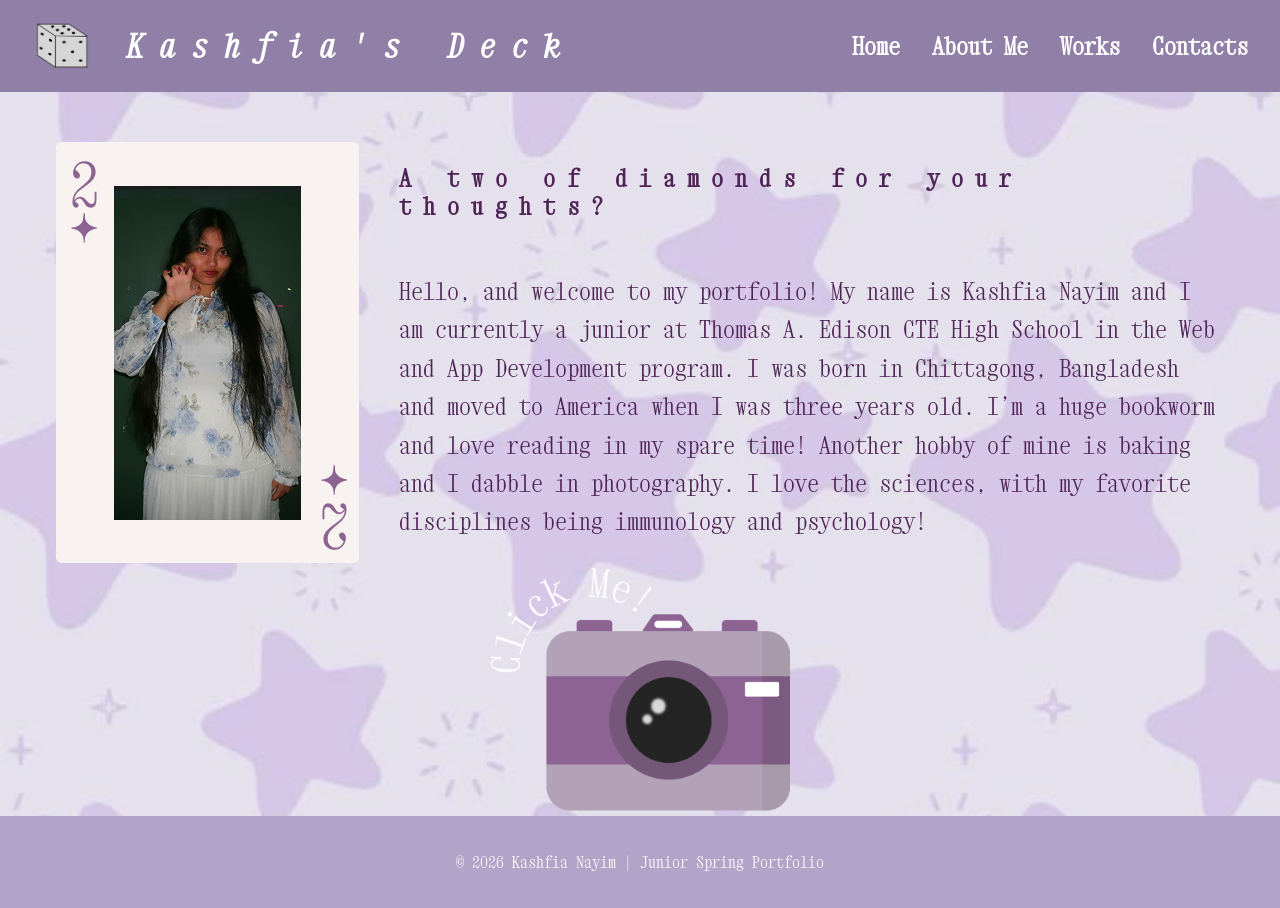
==== aboutme.html @ f5d9b5e0 "abt me + camera" ====
<!DOCTYPE html>
<html lang="en">
<head>
    <meta charset="UTF-8">
    <meta name="viewport" content="width=device-width, initial-scale=1.0">
    <title>Kashfia's Deck</title>

    <!-- Main stylesheet -->
  <link rel="stylesheet" href="style.css" />
  <link href='https://fonts.googleapis.com/css?family=Xanh Mono' rel='stylesheet'>

  <!-- Optional favicon (put your icon file in the same folder) -->
  <link rel="icon" type="image/png" href="Favicon.png">
  
</head>
<body>
    
    <!-- NAVBAR -->
  <header>
    <nav class="navbar">
      <div class="navbar-left">
        <!-- Replace logo.png with your own image file -->
        <img src="Favicon.png" alt="Logo" />
        <i><h1 class ="deck">Kashfia's Deck</h1></i>
      </div>

      <ul class="navbar-right">
        <li class="navfont"><a href="index.html">Home</a></li>
        <li class="navfont"><a href="aboutme.html">About Me</a></li>
        <li class="navfont"><a href="works.html">Works</a></li>
        <li class="navfont"><a href="contacts.html">Contacts</a></li>
      </ul>
    </nav>
  </header>

      <!-- Bio -->
    <main class="home-card">
    <div class="abtme">
        <img class="kashpic" src="Kashmoney.png" alt="Kashmoney">
        <div class="abtme-text">
            <p class="text">
            A two of diamonds for your thoughts? <br><br></p>
            <p class="abtmetext">Hello, and welcome to my portfolio! My name is Kashfia Nayim and I am currently a junior at Thomas A. Edison CTE High School in the Web and App Development program. I was born in Chittagong, Bangladesh and moved to America when I was three years old. I’m a huge bookworm and love reading in my spare time! Another hobby of mine is baking and I dabble in photography. I love the sciences, with my favorite disciplines being immunology and psychology!
            </p>
        </div>
    </div>
    </main>

    <div class="cam">
        <img src="Camera.png" alt="Camera">
    </div>

      <!-- FOOTER -->
  <footer class="footer">
    <p class="foottext">© <span id="year"></span> Kashfia Nayim | Junior Spring Portfolio</p>
  </footer>

  <script>
    // Auto-updates the year in the footer
    document.getElementById("year").textContent = new Date().getFullYear();
  </script>

</body>
</html>
---- style.css ----
/* =========================
   GLOBAL / RESET....
========================= */
* {
  box-sizing: border-box;
}

body {
  margin: 0;
  padding: 0;
  font-family: 'Xanh Mono', Arial, sans-serif;
  background-image: url("bg.jpeg");
  background-size: cover;
  background-repeat: repeat-y;
  background-attachment: fixed;
}

/* =========================
   NAVBAR
========================= */
.navbar {
  background-color: rgb(144, 127, 167);
  padding: 1em 2em;
  display: flex;
  justify-content: space-between;
  align-items: center;
}

.navbar-left img {
  height: 60px;
}

.navbar-left {
  display: flex;
  align-items: center;
  gap: 15px;
}

.navbar-left h1 {
  font-size: 2rem; /* make bigger */
  color: white;
  margin: 0;
}

h1 {
  letter-spacing: 0.5em;
  padding-left: 20px;
}

.navbar-right {
  list-style: none;
  display: flex;
  gap: 2em;
  margin: 0;
  padding: 0;
}

.navbar-right a {
  color: white;
  text-decoration: none;
  font-weight: bold;
}

.navbar-right a:hover {
  color: #aaaaff;
}

.navfont a {
  font-size: x-large;
}

/* =========================
   PAGE LAYOUT
========================= */
.home-card {
  max-width: 1200px;
  margin: 2em auto 0 auto;
  padding: 1em 1em 0 1em; /* bottom padding = 0 */
}

.home-card > img {
  display: block;
  margin: 0;
  padding: 0;
}

.kashpic {
  padding-right: 20px;
}

.abtme {
  display: flex;
  align-items: center;
  gap: 20px;
}

.abtmetext {
  color: #4E2355;
  font-size:x-large;
  line-height: 1.6;
}

.footer-images {
  display: flex;
  justify-content: space-between;
  align-items: flex-end;
  width: 100%;
}

.cam {
  display: flex;
  justify-content: center;
  margin: 0;
}

.cam img {
  width: 300px;  /* adjust size */
  height: auto;
  display: block;
}

.cam,
.cam img,
.footer {
  margin: 0;
}

.chips {
  width: 400px;
  height: auto;
}

.fourball {
  width: 150px;
  height: auto;
  margin-right: 10px;
}

/* =========================
   CARDS
========================= */
.resource-card {
  background-color: rgb(178, 163, 200);
  margin: 2em auto;
  padding: 1.5em;
  border-radius: 12px;
  box-shadow: 0 0 12px rgba(255, 255, 255, 0.08);
}

html, body {
  width: 100%;
  margin: 0;
  padding: 0;
}

.footer {
  background-color: rgb(178, 163, 200);
  padding: 1.5em;
  width: 100%;
  margin: 0;
}

/* =========================
   BIO SECTION
========================= */

.image-container {
  display: flex;
  justify-content: center;
  gap: 45px;
}

.card {
  text-align: center;
}

.card img {
  width: 250px; /* adjust as needed */
  height: auto;
  display: block;
}

.text {
  color: #4E2355;
  letter-spacing: 0.5em;
  font-size:x-large;
  font-weight: 700;
}

.bio {
  display: flex;
  flex-direction: column;
  align-items: center;
  text-align: center;
}

.bio-pic img {
  width: 150px;
  height: 150px;
  border-radius: 50%;
  border: 3px solid #215028;
  object-fit: cover;
}

.bio-text h1 {
  margin-bottom: 0.2em;
}

.bio-text h4 {
  margin-top: 0;
  font-weight: normal;
  color: rgb(115, 96, 144);
}

/* =========================
   PROJECT LAYOUT
========================= */
.project {
  display: flex;
  gap: 1.5em;
  align-items: flex-start;
}

.project iframe {
  flex: 2;
  min-width: 320px;
  height: 450px;
  border: none;
  background-color: white;
  border-radius: 8px;
}

.reflection {
  flex: 1;
  background-color: rgba(255, 255, 255, 0.04);
  padding: 1em;
  border-radius: 8px;
}

.reflection h3 {
  margin-top: 0;
  color: rgb(129, 107, 163);
}

.reflection p {
  font-size: 0.95em;
  color: #dddddd;
}

/* =========================
   LINKS / ICONS
========================= */
.skill-images {
  display: flex;
  justify-content: center;
  gap: 1.5em;
  margin-top: 1em;
}

.picture {
  transition: transform 0.2s ease;
}

.picture:hover {
  transform: scale(1.05);
}

.link-pic {
  height: 80px;
  width: 80px;
  border-radius: 10px;
  border: 2px solid white;
  object-fit: cover;
}

/* =========================
   FOOTER
========================= */
footer {
  text-align: center;
  font-size: 0.85em;
  color: #816390;
}

.foottext{
  color: white;
  font-size:medium;
}

html, body {
  height: 100%;
}

body {
  min-height: 100vh;
  display: flex;
  flex-direction: column;
}

/* =========================
   RESPONSIVE
========================= */
@media (max-width: 900px) {
  .project {
    flex-direction: column;
  }

  .project iframe {
    width: 100%;
    min-width: 0;
    height: 350px;
  }
}

@media (max-width: 600px) {
  .navbar {
    flex-direction: column;
    gap: 1em;
  }

  .navbar-right {
    flex-wrap: wrap;
    justify-content: center;
  }
}
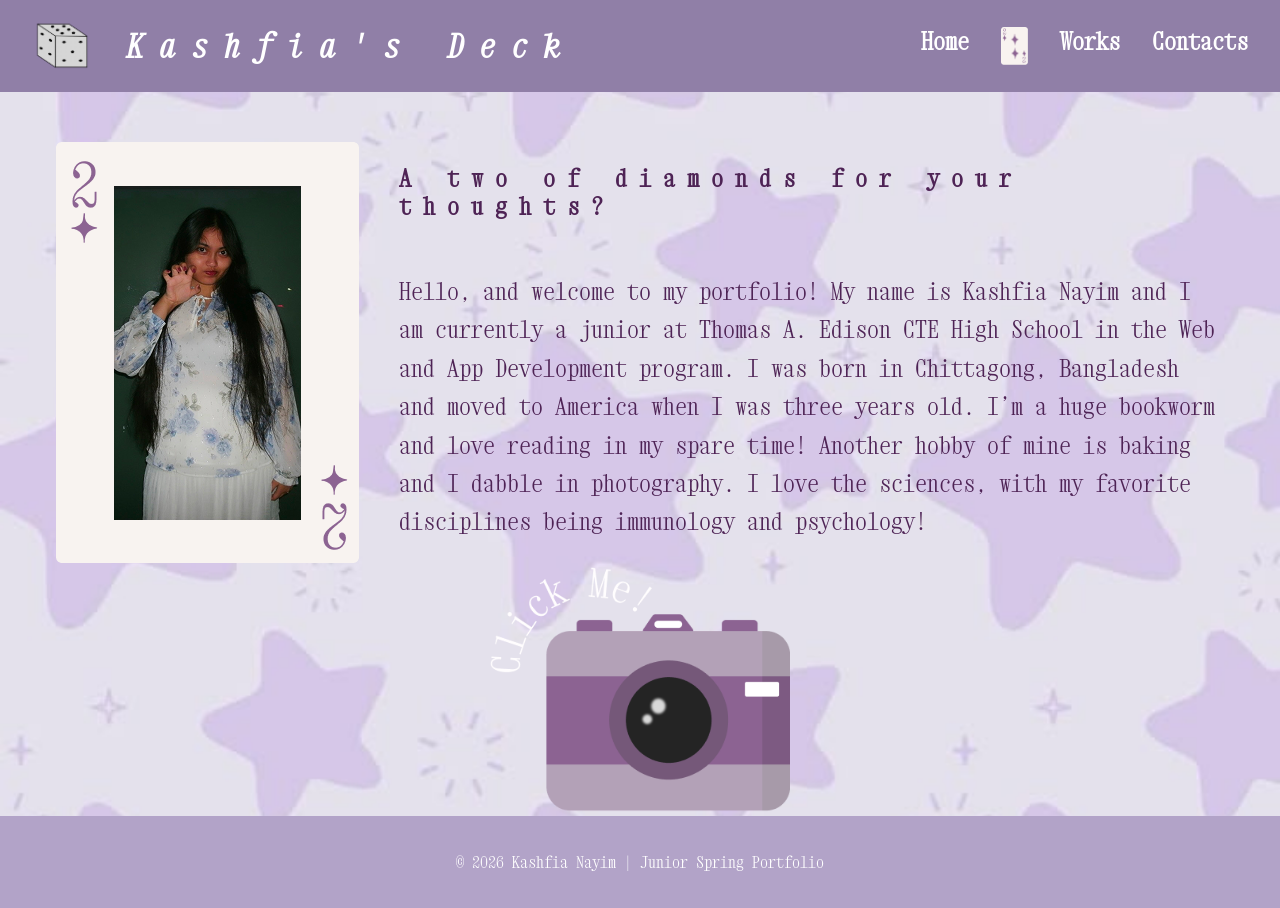
==== commit 0eadc392: "img change header" ====
--- a/aboutme.html
+++ b/aboutme.html
@@ -26,7 +26,7 @@
 
       <ul class="navbar-right">
         <li class="navfont"><a href="index.html">Home</a></li>
-        <li class="navfont"><a href="aboutme.html">About Me</a></li>
+        <img class="navcard" src="AboutMeCard.png" alt="tiny card">
         <li class="navfont"><a href="works.html">Works</a></li>
         <li class="navfont"><a href="contacts.html">Contacts</a></li>
       </ul>
--- a/style.css
+++ b/style.css
@@ -134,6 +134,11 @@
   width: 150px;
   height: auto;
   margin-right: 10px;
+}
+
+.navcard {
+  width: 27px;
+  height: auto;
 }
 
 /* =========================
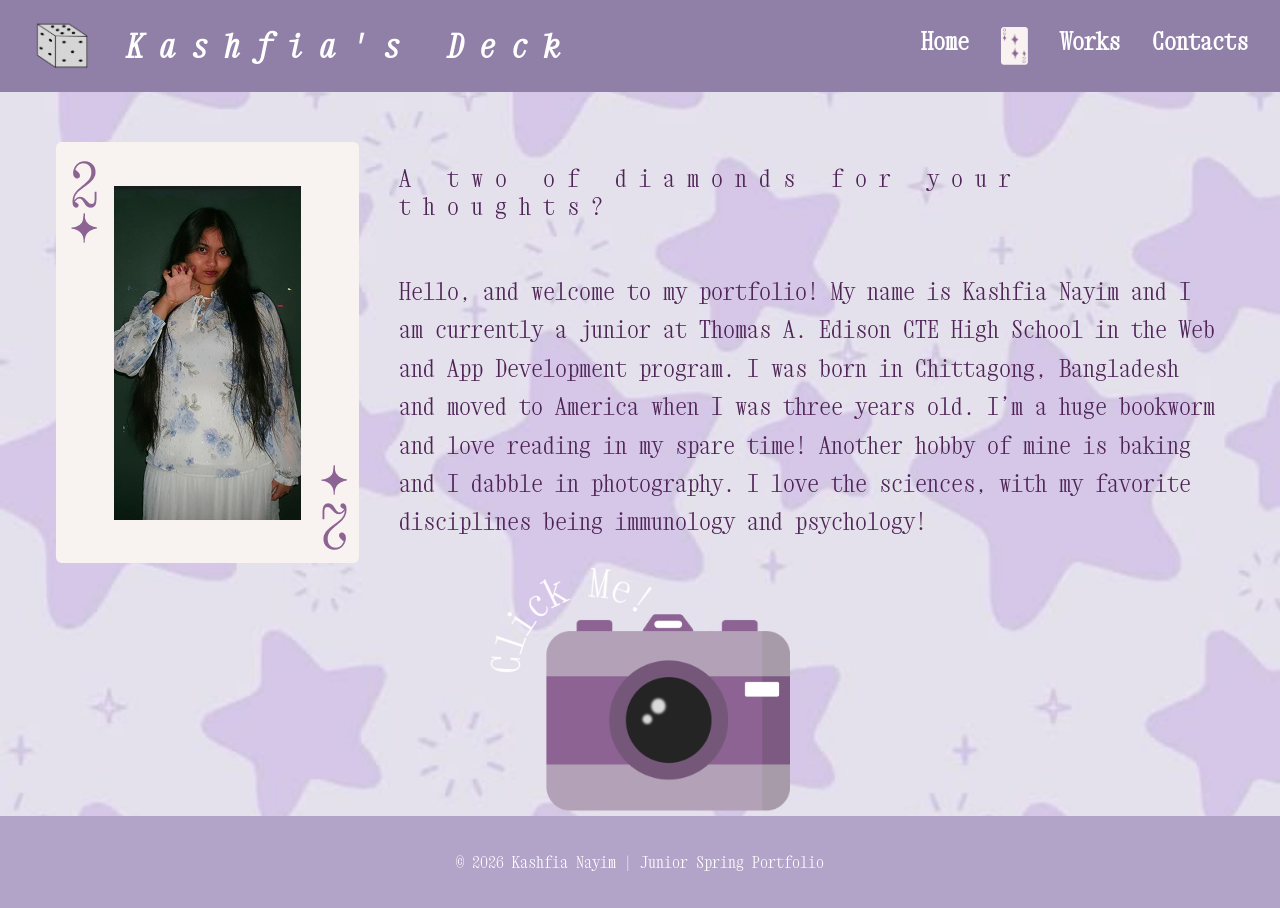
==== commit a75c464f: "abt me + cont drop" ====
--- a/aboutme.html
+++ b/aboutme.html
@@ -27,7 +27,16 @@
       <ul class="navbar-right">
         <li class="navfont"><a href="index.html">Home</a></li>
         <img class="navcard" src="AboutMeCard.png" alt="tiny card">
-        <li class="navfont"><a href="works.html">Works</a></li>
+              <li class="dropdown navfont">
+        <a href="works.html">Works</a>
+
+        <ul class="dropdown-menu">
+          <li><a href="works.html#unity">Unity</a></li>
+          <li><a href="works.html#infy">INFY App Challenge</a></li>
+          <li><a href="works.html#earsketch">Earsketch</a></li>
+          <li><a href="works.html#python">Python</a></li>
+        </ul>
+      </li>
         <li class="navfont"><a href="contacts.html">Contacts</a></li>
       </ul>
     </nav>
@@ -47,7 +56,9 @@
     </main>
 
     <div class="cam">
+      <a href="photography.html">
         <img src="Camera.png" alt="Camera">
+      </a>
     </div>
 
       <!-- FOOTER -->
--- a/style.css
+++ b/style.css
@@ -65,9 +65,7 @@
   color: #aaaaff;
 }
 
-.navfont a {
-  font-size: x-large;
-}
+
 
 /* =========================
    PAGE LAYOUT
@@ -130,6 +128,12 @@
   height: auto;
 }
 
+.drink {
+  width: 200px;
+  height:auto;
+  padding-left: 30px;
+}
+
 .fourball {
   width: 150px;
   height: auto;
@@ -140,6 +144,61 @@
   width: 27px;
   height: auto;
 }
+
+
+/* THIS is the key fix */
+.photo {
+  border: 3px solid #4E2355;
+  border-radius: 10px;
+  overflow: hidden; /* keeps image inside border clean */
+  height: 180px;
+}
+
+/* forces all images to behave identically */
+.photo img {
+  width: 100%;
+  height: 100%;
+  object-fit: cover;
+  display: block;
+}
+
+.photo-grid {
+  display: grid;
+  grid-template-columns: repeat(5, minmax(180px, 1fr));
+  gap: 25px;
+  max-width: 1400px;
+  margin: 0 auto;
+  padding: 20px;
+}
+
+.frame {
+  border: 3px solid #4E2355;
+  border-radius: 10px;
+  overflow: hidden;
+  aspect-ratio: 16 / 9;
+  background: #000;
+}
+
+.frame img {
+  width: 100%;
+  height: 100%;
+  object-fit: cover;
+  display: block;
+}
+
+.slot {
+  width: 250px;
+  height: auto;
+  padding-left: 25px;
+}
+
+.return {
+  width: 150px;
+  height: auto;
+  margin-right: 10px;
+  padding-bottom: 10px;
+}
+
 
 /* =========================
    CARDS
@@ -185,12 +244,76 @@
   display: block;
 }
 
+.cont {
+  background-color: #B695C0;
+  padding: 1.5em;
+  border-radius: 12px;
+}
+
+.dropdown {
+  position: relative;
+  list-style: none;
+}
+
+.dropdown-menu {
+  display: none;
+  position: absolute;
+  top: 100%;
+  left: 0;
+  background: rgb(178, 163, 200);
+  padding: 5px 0;
+  margin: 0;
+  list-style: none;
+  border-radius: 8px;
+  width: 160px;
+}
+
+.dropdown-menu li a {
+  display: block;
+  padding: 10px 15px;
+  color: white;
+  text-decoration: none;
+}
+
+.dropdown-menu li a:hover {
+  background: rgb(144, 127, 167);
+}
+
+.dropdown:hover .dropdown-menu {
+  display: block;
+}
+
+.navbar-right a {
+  font-size: x-large;
+}
+
+.navcard {
+  width: 27px;
+  cursor: pointer;
+}
+
 .text {
   color: #4E2355;
   letter-spacing: 0.5em;
   font-size:x-large;
-  font-weight: 700;
-}
+}
+
+.card a {
+  text-decoration: none;
+  color: inherit;
+}
+
+.pool {
+  text-align: center; 
+}
+
+.pool img {
+  width: 150px; /* adjust as needed */
+  height: auto;
+  display: block;
+  padding-top: 60px;
+  padding-bottom: 50px;
+} 
 
 .bio {
   display: flex;
@@ -215,6 +338,48 @@
   margin-top: 0;
   font-weight: normal;
   color: rgb(115, 96, 144);
+}
+
+.record-player {
+  display: flex;
+  flex-direction: column;
+  align-items: flex-end;
+  margin-right: 20px;
+  margin-bottom: 20px;
+  text-align: center;
+}
+
+.vinyl {
+    width: 200px;
+    height: 200px;
+    border-radius: 50%;
+    animation: spin 3s linear infinite;
+    display: block;
+    margin-left: auto;
+    margin-right: 0;
+}
+
+.contact-footer {
+  display: flex;
+  justify-content: space-between;
+  align-items: flex-end;
+  padding: 0 20px;
+}
+
+
+/* Define the spinning animation */
+@keyframes spin {
+    0% {
+        transform: rotate(0deg);
+    }
+    100% {
+        transform: rotate(360deg);
+    }
+}
+
+audio {
+    width: 300px;
+    margin-top: 10px;
 }
 
 /* =========================
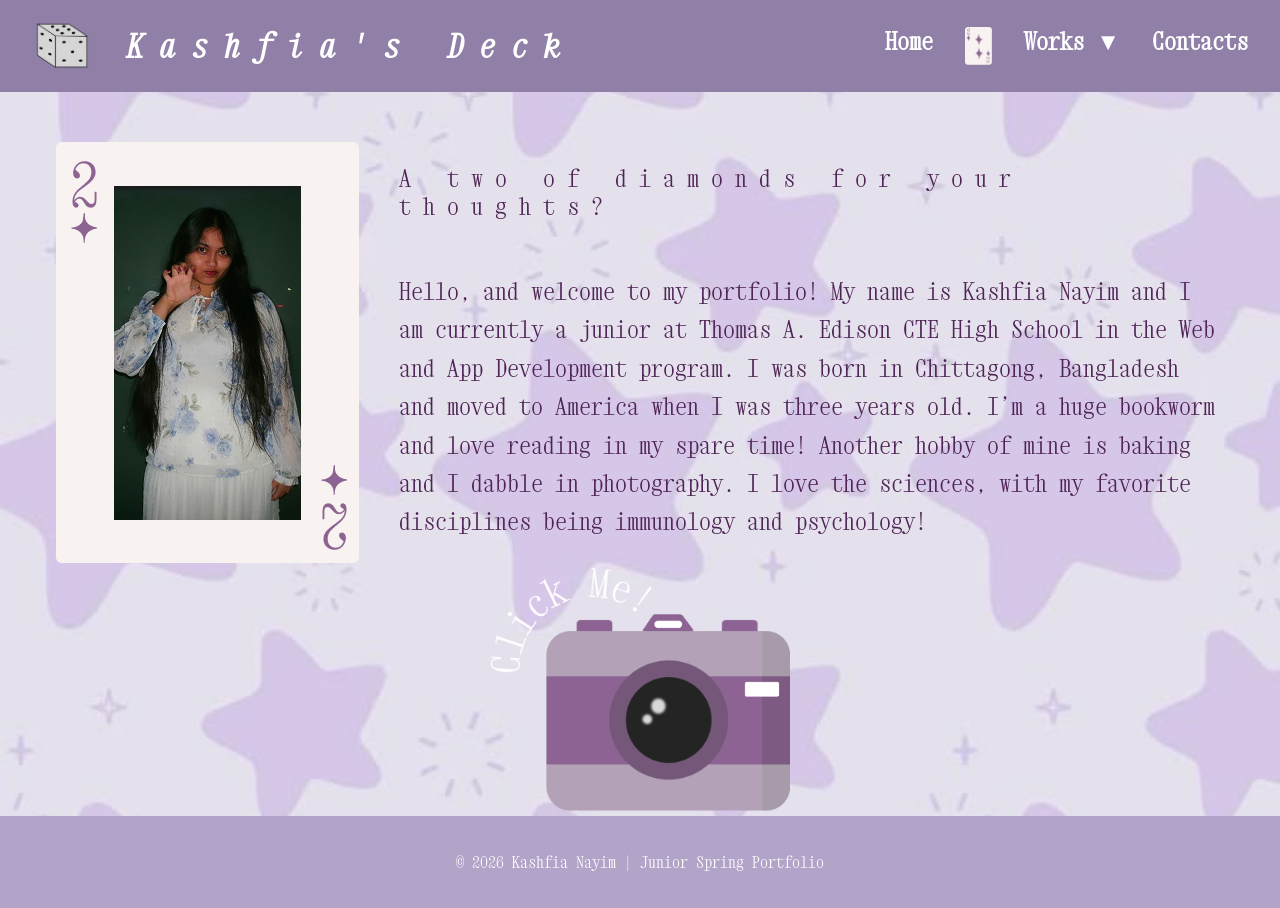
==== commit 743ef0ab: "triangles" ====
--- a/aboutme.html
+++ b/aboutme.html
@@ -28,7 +28,7 @@
         <li class="navfont"><a href="index.html">Home</a></li>
         <img class="navcard" src="AboutMeCard.png" alt="tiny card">
               <li class="dropdown navfont">
-        <a href="works.html">Works</a>
+        <a href="works.html">Works ▼</a>
 
         <ul class="dropdown-menu">
           <li><a href="works.html#unity">Unity</a></li>
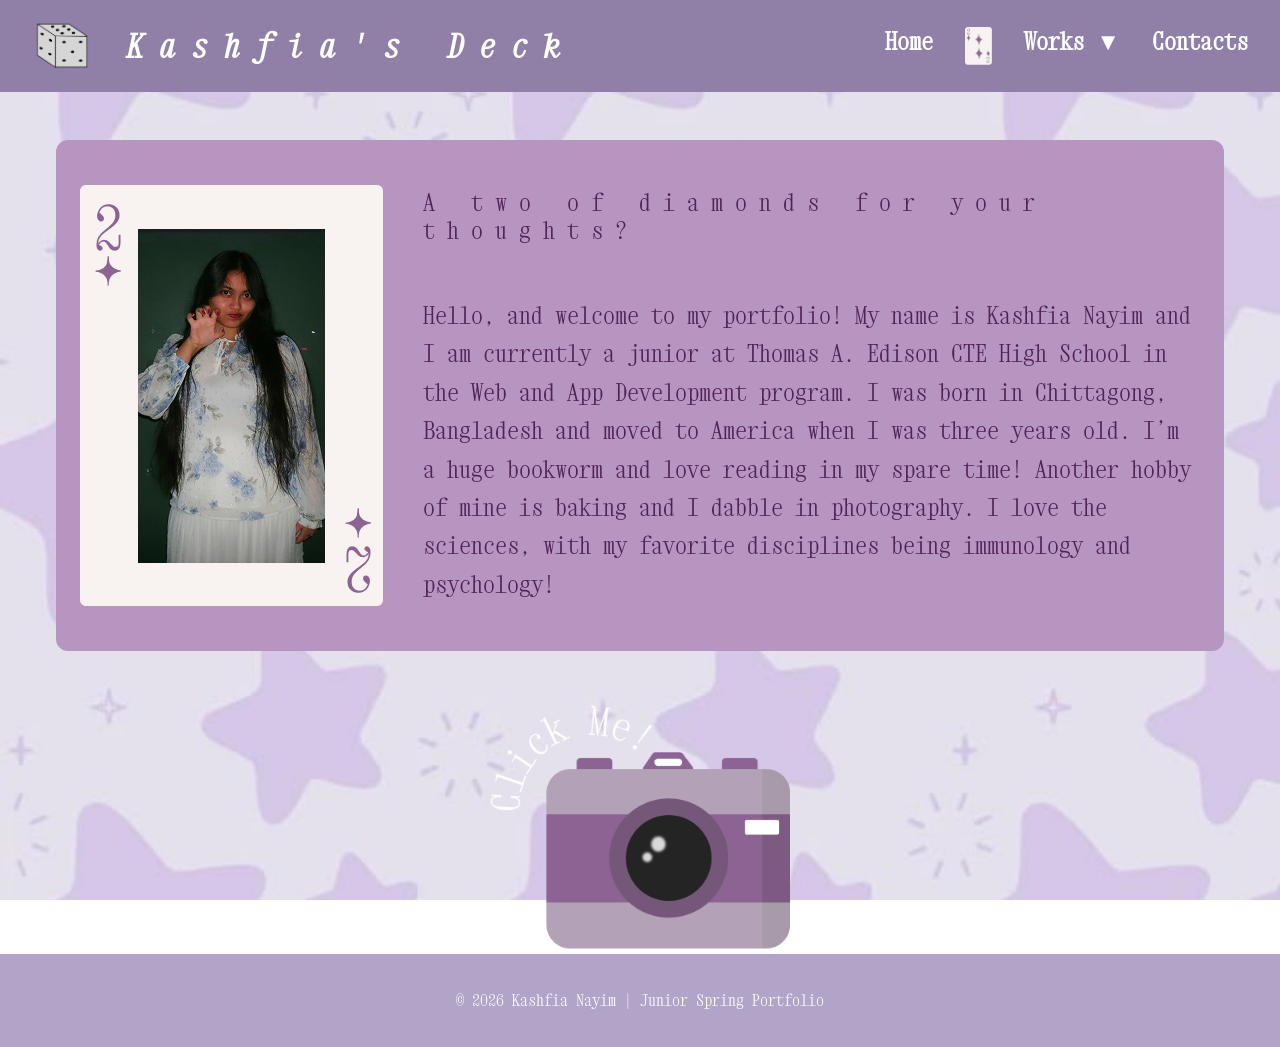
==== commit 044a6c15: "divs" ====
--- a/aboutme.html
+++ b/aboutme.html
@@ -44,6 +44,7 @@
 
       <!-- Bio -->
     <main class="home-card">
+      <div class="cont">
     <div class="abtme">
         <img class="kashpic" src="Kashmoney.png" alt="Kashmoney">
         <div class="abtme-text">
@@ -53,10 +54,12 @@
             </p>
         </div>
     </div>
+    </div>
     </main>
 
     <div class="cam">
       <a href="photography.html">
+        <p><br></p>
         <img src="Camera.png" alt="Camera">
       </a>
     </div>
--- a/style.css
+++ b/style.css
@@ -232,6 +232,11 @@
   display: flex;
   justify-content: center;
   gap: 45px;
+  background-color:#B695C0;
+  width: fit-content;
+  margin: 0 auto;
+  padding: 1.5em;
+  border-radius: 12px;
 }
 
 .card {
@@ -283,6 +288,19 @@
   display: block;
 }
 
+.works-trigger {
+  display: flex;
+  align-items: center;
+  gap: 14px;
+  cursor: pointer;
+  padding-bottom: 6px;
+}
+
+.arrow {
+  font-size: 24px;
+  color: white;
+}
+
 .navbar-right a {
   font-size: x-large;
 }
@@ -308,12 +326,12 @@
 }
 
 .pool img {
-  width: 150px; /* adjust as needed */
-  height: auto;
-  display: block;
-  padding-top: 60px;
-  padding-bottom: 50px;
-} 
+  width: 150px;
+  height: auto;
+  display: block;
+  padding-top: 20px;
+  padding-bottom: 20px;
+}
 
 .bio {
   display: flex;
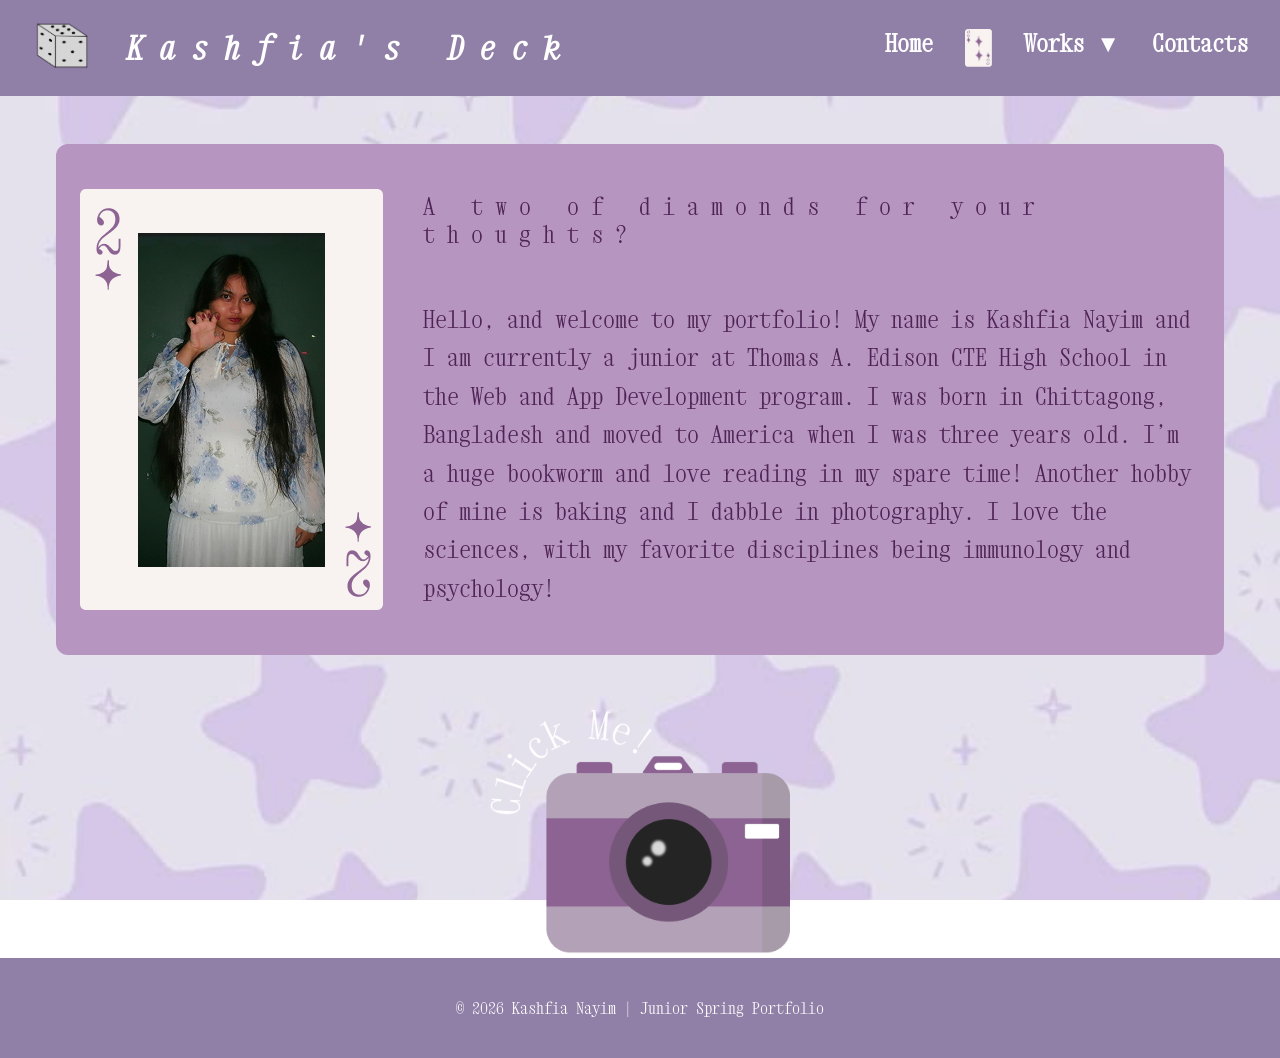
==== commit 078c15c0: "link logo" ====
--- a/aboutme.html
+++ b/aboutme.html
@@ -20,7 +20,9 @@
     <nav class="navbar">
       <div class="navbar-left">
         <!-- Replace logo.png with your own image file -->
+         <a href="index.html">
         <img src="Favicon.png" alt="Logo" />
+        </a>
         <i><h1 class ="deck">Kashfia's Deck</h1></i>
       </div>
 
@@ -44,7 +46,7 @@
 
       <!-- Bio -->
     <main class="home-card">
-      <div class="cont">
+      <div class="image-container">
     <div class="abtme">
         <img class="kashpic" src="Kashmoney.png" alt="Kashmoney">
         <div class="abtme-text">
--- a/style.css
+++ b/style.css
@@ -145,16 +145,13 @@
   height: auto;
 }
 
-
-/* THIS is the key fix */
 .photo {
   border: 3px solid #4E2355;
   border-radius: 10px;
-  overflow: hidden; /* keeps image inside border clean */
+  overflow: hidden;
   height: 180px;
 }
 
-/* forces all images to behave identically */
 .photo img {
   width: 100%;
   height: 100%;
@@ -171,21 +168,6 @@
   padding: 20px;
 }
 
-.frame {
-  border: 3px solid #4E2355;
-  border-radius: 10px;
-  overflow: hidden;
-  aspect-ratio: 16 / 9;
-  background: #000;
-}
-
-.frame img {
-  width: 100%;
-  height: 100%;
-  object-fit: cover;
-  display: block;
-}
-
 .slot {
   width: 250px;
   height: auto;
@@ -215,13 +197,6 @@
   width: 100%;
   margin: 0;
   padding: 0;
-}
-
-.footer {
-  background-color: rgb(178, 163, 200);
-  padding: 1.5em;
-  width: 100%;
-  margin: 0;
 }
 
 /* =========================
@@ -464,10 +439,14 @@
 /* =========================
    FOOTER
 ========================= */
-footer {
+
+
+.footer {
   text-align: center;
-  font-size: 0.85em;
-  color: #816390;
+  background-color: rgb(144, 127, 167);
+  padding: 1.5em;
+  width: 100%;
+  margin: 0;
 }
 
 .foottext{
